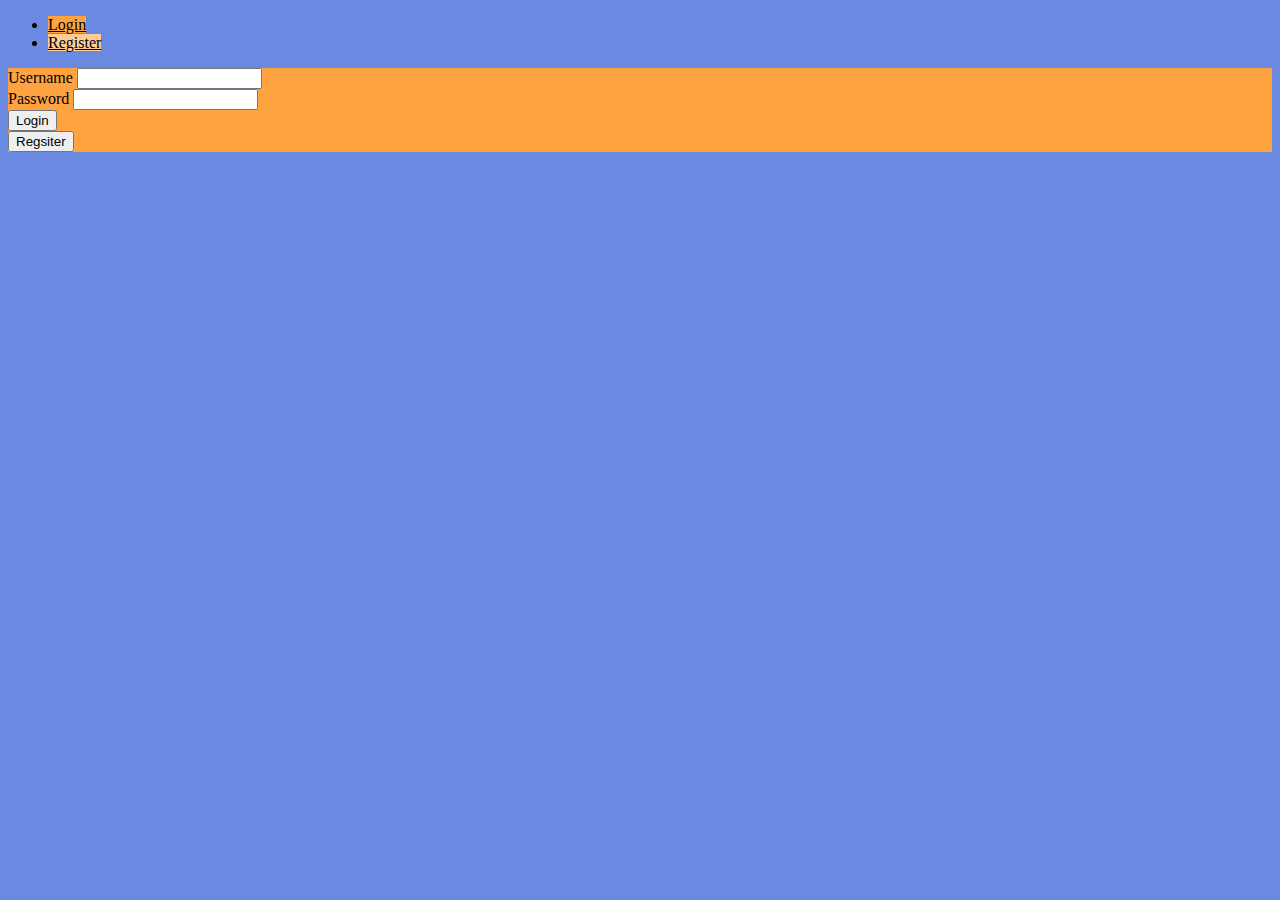
==== index.html @ d6a2662a "checkpoint2" ====
<!DOCTYPE html>
<html lang="en">
<head>
    <meta charset="UTF-8">
    <meta http-equiv="X-UA-Compatible" content="IE=edge">
    <meta name="viewport" content="width=device-width, initial-scale=1.0">

    <!-- Bootstrap -->
    <link href="https://cdn.jsdelivr.net/npm/bootstrap@5.3.0/dist/css/bootstrap.min.css" rel="stylesheet"
        integrity="sha384-9ndCyUaIbzAi2FUVXJi0CjmCapSmO7SnpJef0486qhLnuZ2cdeRhO02iuK6FUUVM" crossorigin="anonymous">
    <script src="https://cdn.jsdelivr.net/npm/bootstrap@5.3.0/dist/js/bootstrap.bundle.min.js"
        integrity="sha384-geWF76RCwLtnZ8qwWowPQNguL3RmwHVBC9FhGdlKrxdiJJigb/j/68SIy3Te4Bkz"
        crossorigin="anonymous"></script>

    <!-- Global CSS (CSS rules you want applied to all pages) -->
    <link rel="stylesheet" href="./global.css">

    <!-- Page-specific CSS -->
    <link rel="stylesheet" href="./landing.css">

    <title>Login to the Microblog Network!</title>

    <!-- Run BEFORE page is finished loading (before window.onload - don't add the `defer` attribute): -->
    <script src="./auth.js"></script>
    <script>
        if (isLoggedIn() === true) window.location.replace("/posts");
    </script>
</head>
<body>

    <header class = "mt-2 stickyNavBar z-3">
        <div class ="navbarBackground">
        <ul class="nav nav-tabs mx-2 ">
            <li class="nav-item">
                <a class="nav-link active" aria-current="page" href="../">Login</a>
            </li>
            <li class="nav-item">
                <a class="nav-link " href="../registration/">Register</a>
            </li>
        </ul>
    </header>

    <main>

        <form id="login">
            <div>
                <label for="username">Username</label>
                <input type="text" id="username" minlength="3">
            </div>

            <div>
                <label for="password">Password</label>
                <input type="password" id="password" minlength="6">
            </div>

            <button id="loginButton" type="submit">Login</button>
            <br>

            <input id = "registrationButton" class = "mt-3" type = "button" value = "Regsiter"
            onclick="location.href = 'registration'">
        </form>

    </main>

    <footer></footer>

    <!-- Page-specific code -->
    <script src="./landing.js"></script>
</body>
</html>
---- global.css ----
/* Global CSS for all pages */

* {
    /* Sizing helper: See Workbook 1b, page 2-33. */
    box-sizing: border-box;

    /* 
       Vizualization helper: While styling or debugging your HTML & CSS, 
       uncomment the rule below to see all the boxes on your page more
       clearly! (Remove this outline before submitting: users won't 
       want to see it!)
    */
    /* outline: 1px dotted red; */
}

:root {
    font-size: 1rem;
}

body {
    /* background-color: #6A8AE1 ; */
    background-color: #6A8AE1;
}

main {
    background-color: #FFA341 !important;
}

nav {
    background-color: #486ED5;
}

/*Maybe change this*/
.myCardColor {
    background-color: #6A8AE1;
}

.stickyNavBar {
    position: -webkit-sticky;
    /* Safari */
    position: sticky;
    top: 0;

}

.orangeBackground{
    background-color: #FFA341 !important;
}

.blueBackground{
    background-color: #6A8AE1 !important;
}
.navbarBackground {
    background-color: #6A8AE1;
}

a.nav-link {
    background-color: #FFCC96 !important;
    color: black !important;
}

a.nav-link.active {
    background-color: #FFA341 !important;
    border-color: transparent !important;
}

a.nav-link.active:hover {
    background-color: #FFA341 !important;
}

a.nav-link:hover {

    background-color: #FFA341 !important;
}

.postsContainer {
    background-color: #6A8AE1 !important;
}

.lightOrangeFontColor{
    color: #FFB568 !important; 
}

.orangeFontColor{
    color: #FC8100 !important; 
}

.blueFontColor{
    color: #0F38A9 !important;
}

.lightBlueFontColor{
    color: #6A8AE1 !important;
}

.whitesmokeText{
    color:rgb(214, 214, 214);
}
---- landing.css ----
/* Landing Page CSS */
.fontAwesomeColor{
    color: #FFA341 !important; 
}


.fontAwesomeBackgroundColor{
    background-color: #FFA341 !important;
}
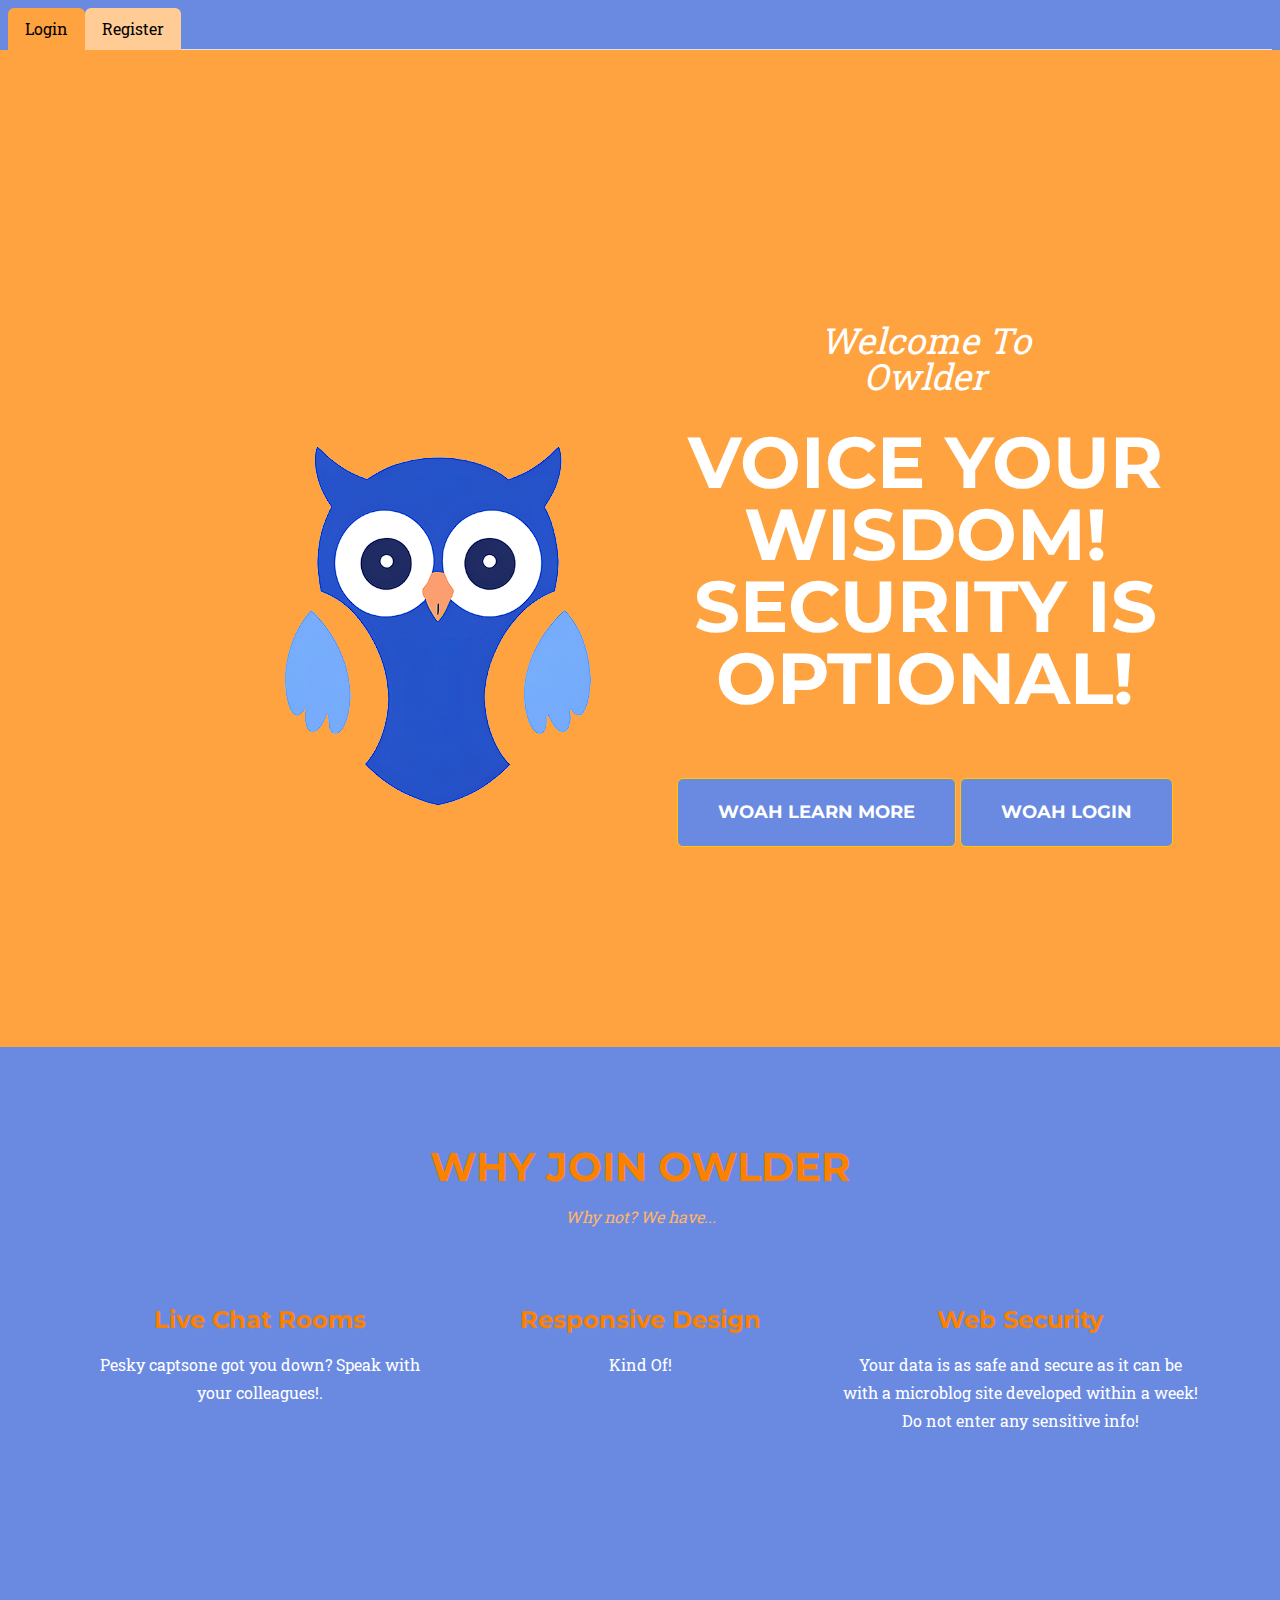
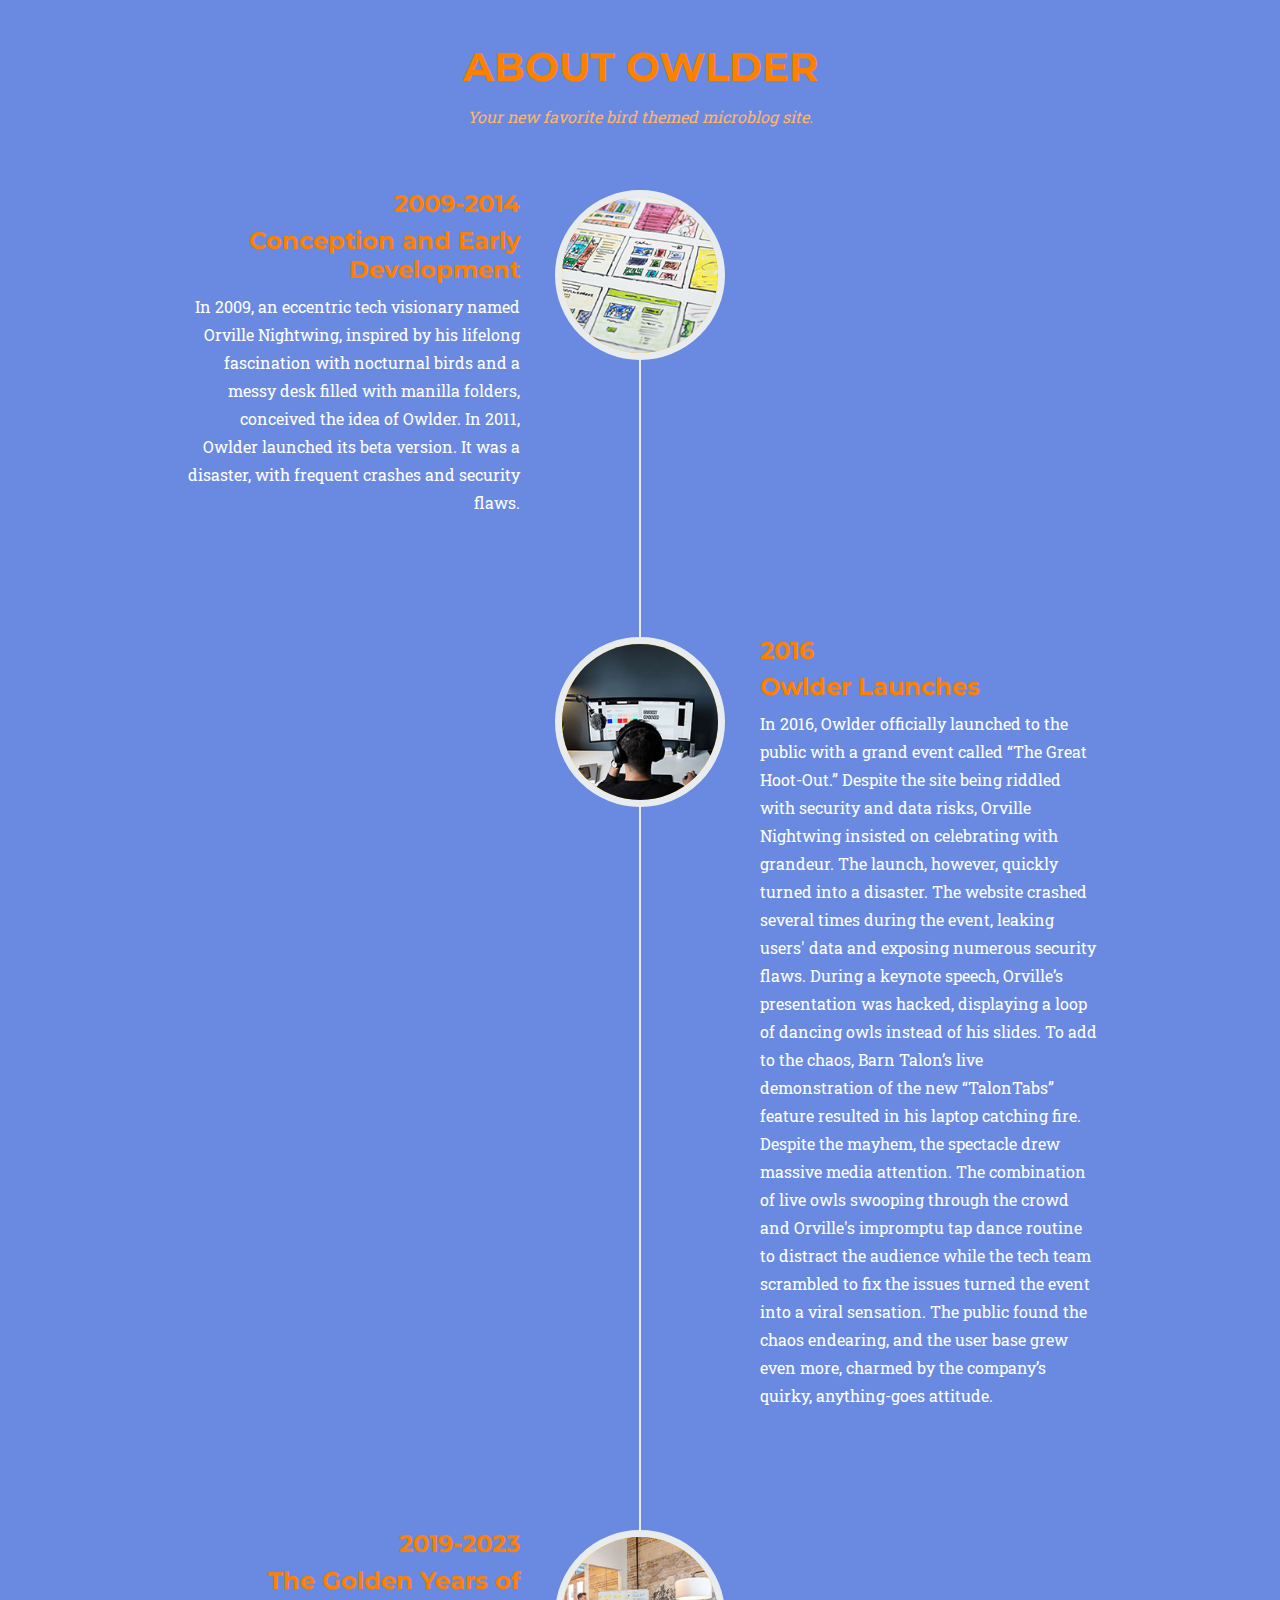
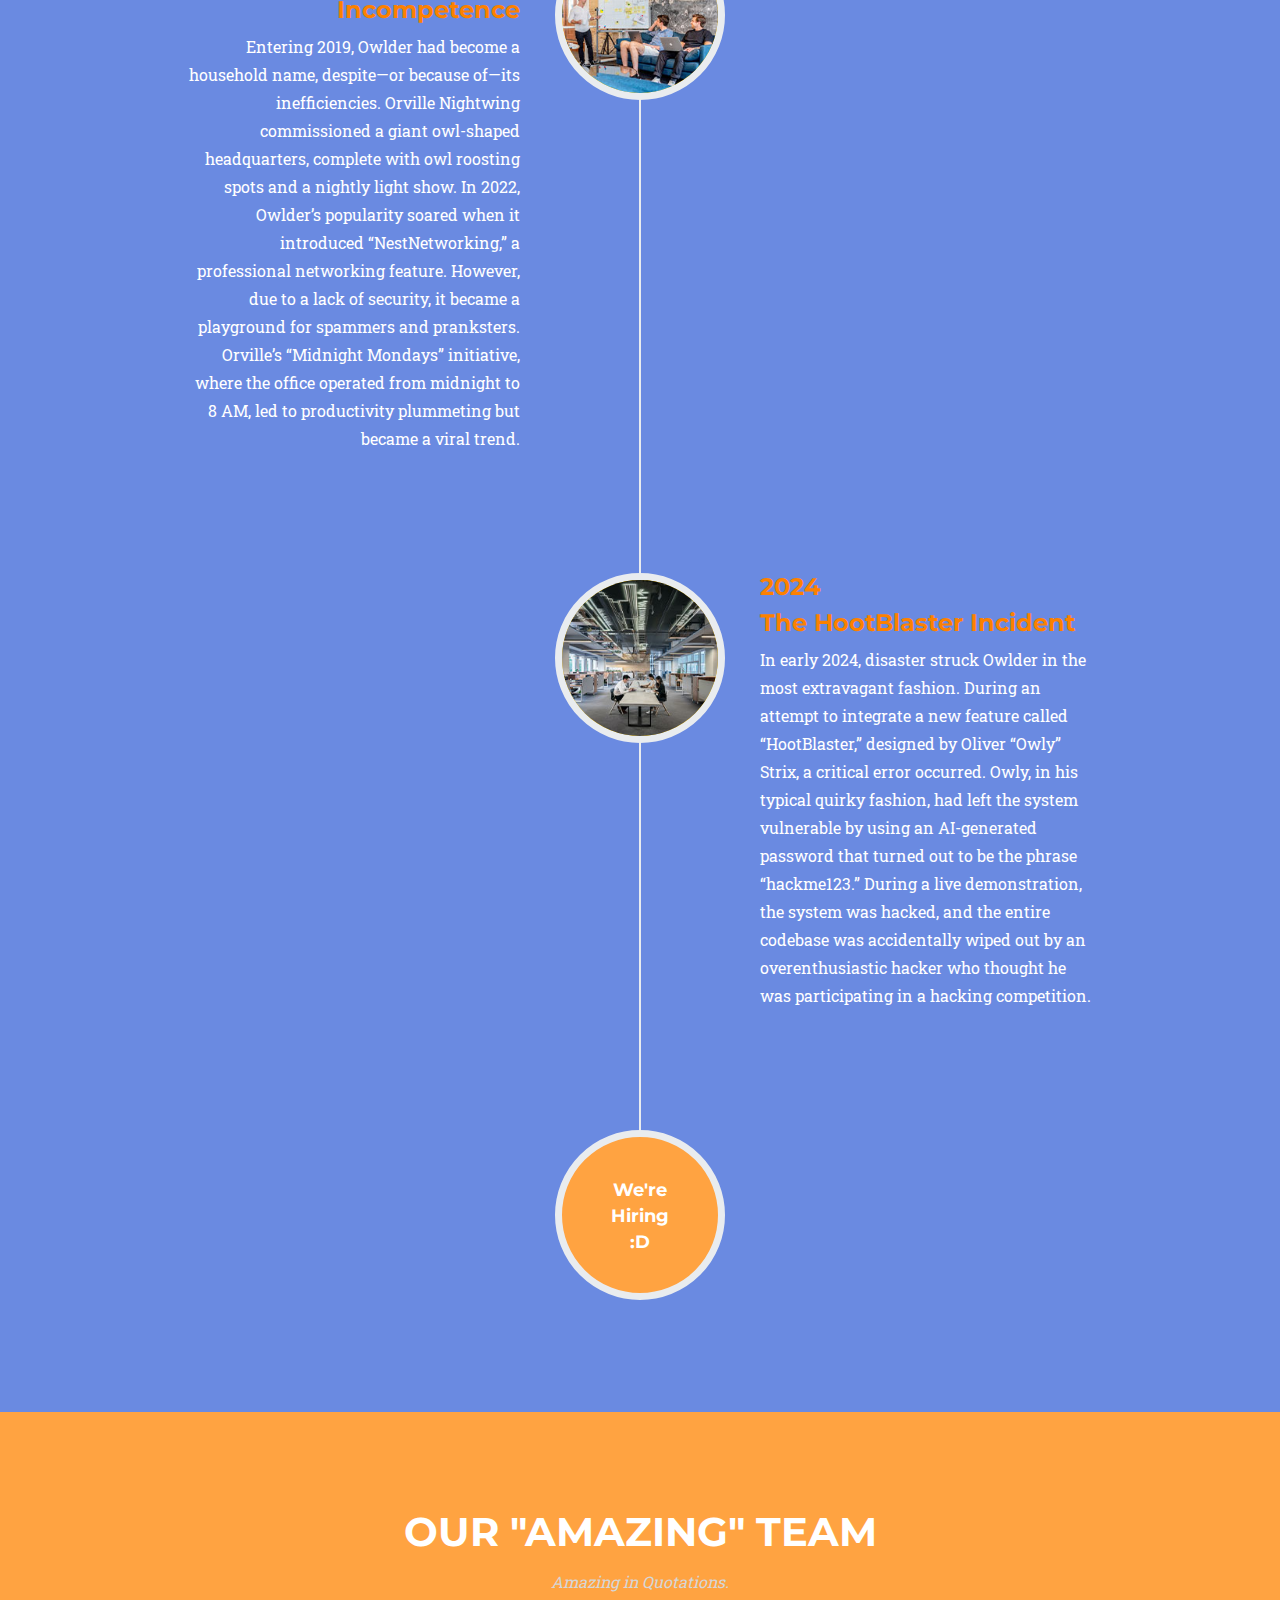
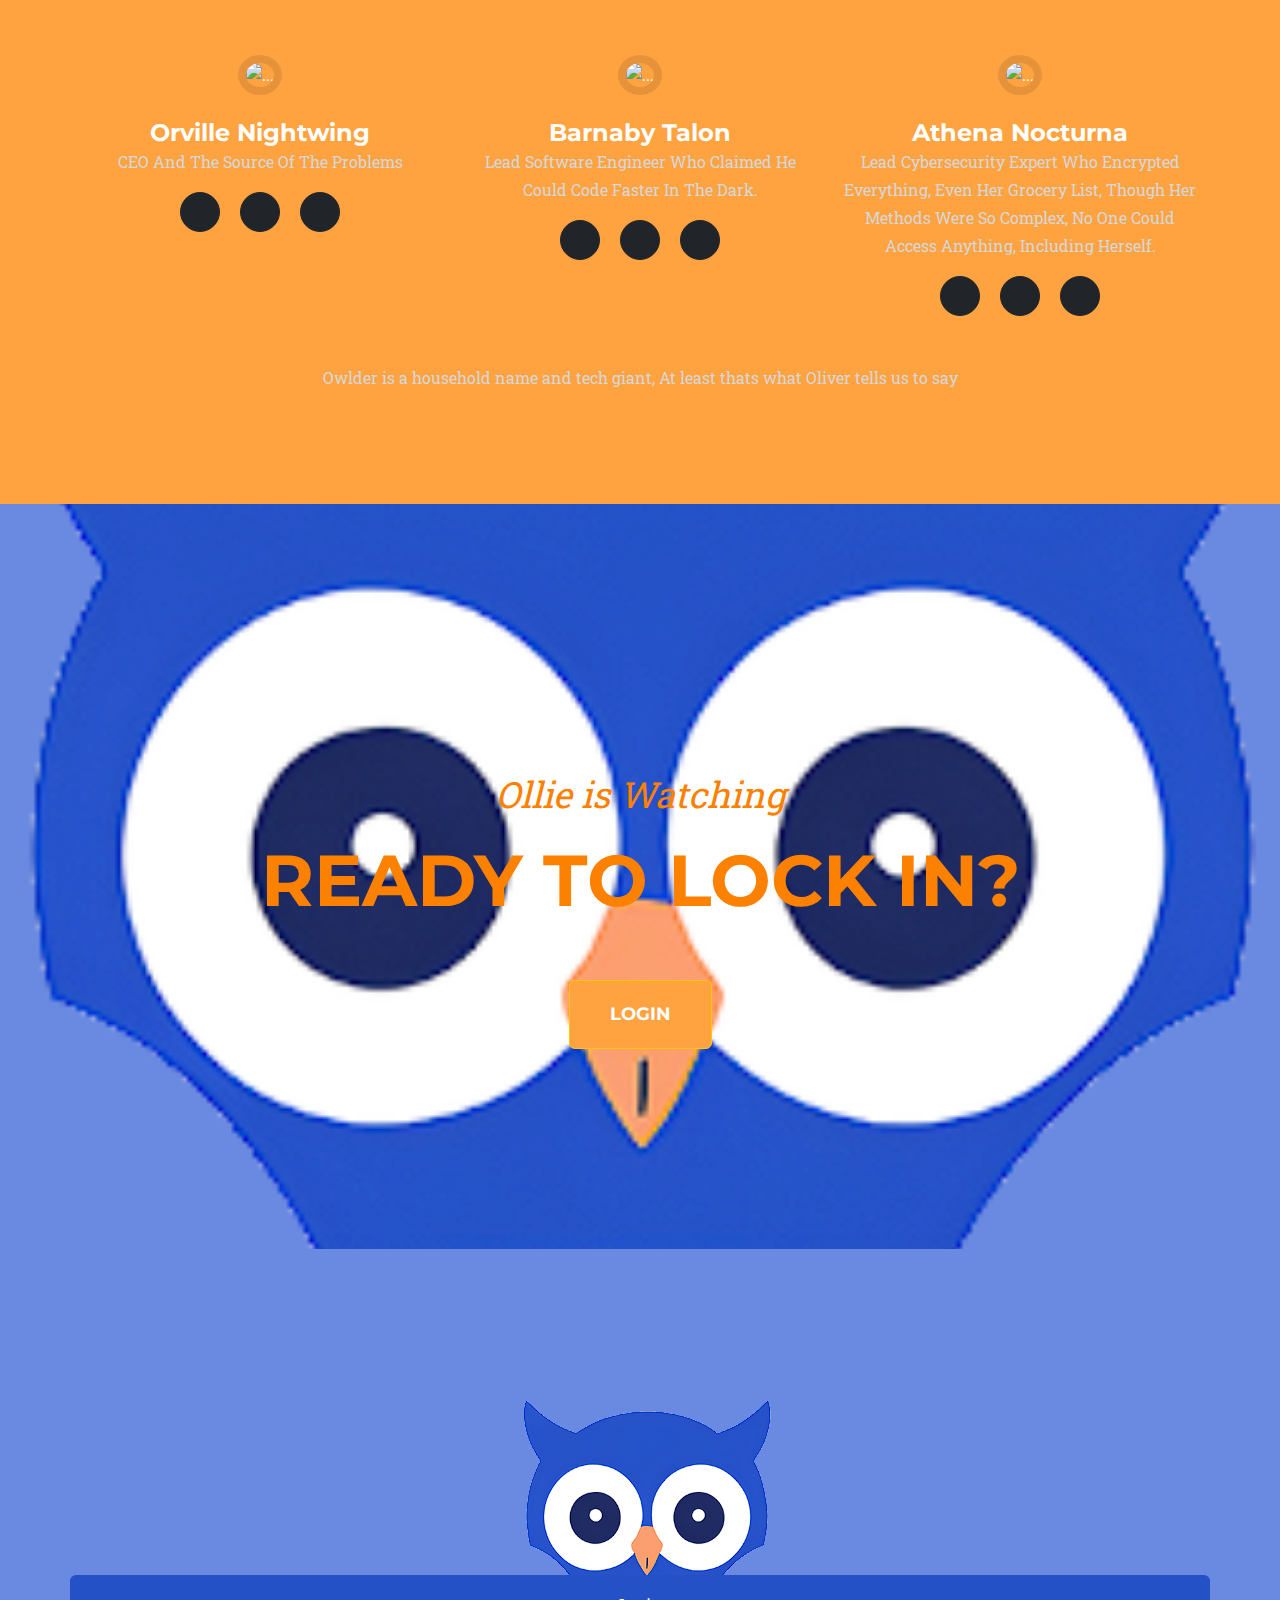
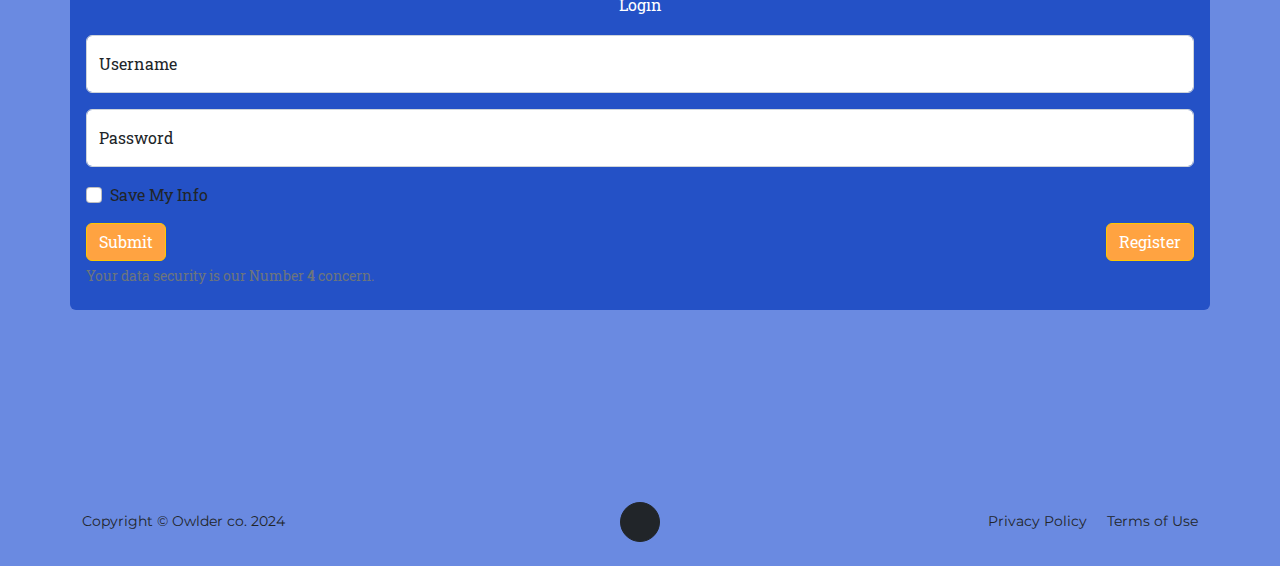
==== commit 79c7edf2: "AAAAAAAAAAA" ====
--- a/index.html
+++ b/index.html
@@ -1,70 +1,356 @@
 <!DOCTYPE html>
 <html lang="en">
+
 <head>
-    <meta charset="UTF-8">
-    <meta http-equiv="X-UA-Compatible" content="IE=edge">
-    <meta name="viewport" content="width=device-width, initial-scale=1.0">
-
-    <!-- Bootstrap -->
-    <link href="https://cdn.jsdelivr.net/npm/bootstrap@5.3.0/dist/css/bootstrap.min.css" rel="stylesheet"
-        integrity="sha384-9ndCyUaIbzAi2FUVXJi0CjmCapSmO7SnpJef0486qhLnuZ2cdeRhO02iuK6FUUVM" crossorigin="anonymous">
-    <script src="https://cdn.jsdelivr.net/npm/bootstrap@5.3.0/dist/js/bootstrap.bundle.min.js"
-        integrity="sha384-geWF76RCwLtnZ8qwWowPQNguL3RmwHVBC9FhGdlKrxdiJJigb/j/68SIy3Te4Bkz"
-        crossorigin="anonymous"></script>
-
-    <!-- Global CSS (CSS rules you want applied to all pages) -->
-    <link rel="stylesheet" href="./global.css">
-
-    <!-- Page-specific CSS -->
-    <link rel="stylesheet" href="./landing.css">
-
-    <title>Login to the Microblog Network!</title>
-
-    <!-- Run BEFORE page is finished loading (before window.onload - don't add the `defer` attribute): -->
+    <meta charset="utf-8" />
+    <meta name="viewport" content="width=device-width, initial-scale=1, shrink-to-fit=no" />
+    <meta name="description" content="" />
+    <meta name="author" content="" />
+    <title>Agency - Start Bootstrap Theme</title>
+    <!-- Favicon-->
+    <link rel="icon" type="image/x-icon" href="assets/favicon.ico" />
+    <!-- Font Awesome icons (free version)-->
+    <script src="https://use.fontawesome.com/releases/v6.3.0/js/all.js" crossorigin="anonymous"></script>
+    <!-- Google fonts-->
+    <link href="https://fonts.googleapis.com/css?family=Montserrat:400,700" rel="stylesheet" type="text/css" />
+    <link href="https://fonts.googleapis.com/css?family=Roboto+Slab:400,100,300,700" rel="stylesheet" type="text/css" />
+    <!-- Core theme CSS (includes Bootstrap)-->
+    <link href="homepage.css" rel="stylesheet" />
+    <link href="global.css" rel="stylesheet" />
+    <link href="landing.css" rel="stylesheet" />
     <script src="./auth.js"></script>
     <script>
         if (isLoggedIn() === true) window.location.replace("/posts");
+       
     </script>
 </head>
-<body>
-
-    <header class = "mt-2 stickyNavBar z-3">
-        <div class ="navbarBackground">
-        <ul class="nav nav-tabs mx-2 ">
-            <li class="nav-item">
-                <a class="nav-link active" aria-current="page" href="../">Login</a>
-            </li>
-            <li class="nav-item">
-                <a class="nav-link " href="../registration/">Register</a>
-            </li>
-        </ul>
+
+<body id="page-top">
+    <!-- Navigation-->
+    <header class="mt-2 z-3">
+        <div class="navbarBackground ">
+            <ul class="nav nav-tabs mx-2 ">
+                <li class="nav-item">
+                    <a class="nav-link active " aria-current="page" href="#loginSection">Login</a>
+                </li>
+                <li class="nav-item">
+                    <a class="nav-link" href="../registration/">Register</a>
+                </li>
+            </ul>
+
+        </div>
     </header>
 
-    <main>
-
-        <form id="login">
-            <div>
-                <label for="username">Username</label>
-                <input type="text" id="username" minlength="3">
-            </div>
-
-            <div>
-                <label for="password">Password</label>
-                <input type="password" id="password" minlength="6">
-            </div>
-
-            <button id="loginButton" type="submit">Login</button>
-            <br>
-
-            <input id = "registrationButton" class = "mt-3" type = "button" value = "Regsiter"
-            onclick="location.href = 'registration'">
-        </form>
-
-    </main>
-
-    <footer></footer>
-
-    <!-- Page-specific code -->
-    <script src="./landing.js"></script>
+    <!-- Masthead-->
+    <header class="masthead">
+        <div class="container">
+            <div class="row">
+                <div class="col" style="background-image: url('images/owl_logo.png');">
+
+                </div>
+                <div class="col">
+                    <div class="masthead-subheading">Welcome To <br> Owlder</div>
+                    <div class="masthead-heading text-uppercase">Voice Your Wisdom!<br>Security is Optional!</div>
+                    <!--Change this color-->
+                    <a class="btn btn-primary btn-xl text-uppercase blueBackground" href="#services">Woah Learn More</a>
+                    <a class="btn btn-primary btn-xl text-uppercase blueBackground" href="#loginSection">Woah Login</a>
+
+                </div>
+
+            </div>
+
+        </div>
+
+    </header>
+
+    <!-- Services-->
+    <section class="page-section" id="services">
+        <div class="container">
+            <div class="text-center">
+                <h2 class="section-heading text-uppercase orangeFontColor">Why Join Owlder</h2>
+                <h3 class="section-subheading lightOrangeFontColor">Why not? We have...</h3>
+            </div>
+            <div class="row text-center">
+                <div class="col-md-4">
+                    <span class="fa-stack fa-4x">
+                        <i class="fas fa-circle fa-stack-2x fontAwesomeColor"></i>
+                        <i class="fas fa-comment fa-stack-1x fa-inverse"></i>
+                    </span>
+                    <h4 class="my-3 orangeFontColor">Live Chat Rooms</h4>
+                    <p class="text-white">Pesky captsone got you down? Speak with your colleagues!.</p>
+                </div>
+                <div class="col-md-4">
+                    <span class="fa-stack fa-4x">
+                        <i class="fas fa-circle fa-stack-2x  fontAwesomeColor"></i>
+                        <i class="fas fa-laptop fa-stack-1x fa-inverse"></i>
+                    </span>
+                    <h4 class="my-3 orangeFontColor">Responsive Design</h4>
+                    <p class="text-white">Kind Of!</p>
+                </div>
+                <div class="col-md-4">
+                    <span class="fa-stack fa-4x">
+                        <i class="fas fa-circle fa-stack-2x fontAwesomeColor"></i>
+                        <i class="fas fa-lock fa-stack-1x fa-inverse"></i>
+                    </span>
+                    <h4 class="my-3 orangeFontColor">Web Security</h4>
+                    <p class="text-white">Your data is as safe and secure as it can be with a microblog site developed
+                        within a week! <br>Do not enter any sensitive info!
+                    </p>
+                </div>
+            </div>
+        </div>
+    </section>
+
+
+    <!-- About-->
+    <section class="page-section" id="about">
+        <div class="container orangeFontColor">
+            <div class="text-center">
+                <h2 class="section-heading text-uppercase">About Owlder</h2>
+                <h3 class="section-subheading text-muted lightOrangeFontColor">Your new favorite bird themed microblog
+                    site.</h3>
+            </div>
+            <ul class="timeline">
+                <li>
+                    <div class="timeline-image"><img class="rounded-circle img-fluid" src="/img/about/1.jpg"
+                            alt="..." /></div>
+                    <div class="timeline-panel">
+                        <div class="timeline-heading">
+                            <h4>2009-2014</h4>
+                            <h4 class="subheading">Conception and Early Development</h4>
+                        </div>
+                        <div class="timeline-body">
+                            <p class=" text-white">In 2009, an eccentric tech visionary named Orville Nightwing,
+                                inspired
+                                by his lifelong fascination with nocturnal birds and a messy desk filled with manilla
+                                folders,
+                                conceived the idea of Owlder. In 2011, Owlder launched its beta version. It was a
+                                disaster, with frequent crashes and security flaws.</p>
+                        </div>
+                    </div>
+                </li>
+                <li class="timeline-inverted">
+                    <div class="timeline-image"><img class="rounded-circle img-fluid" src="/img/about/2.jpg"
+                            alt="..." /></div>
+                    <div class="timeline-panel">
+                        <div class="timeline-heading">
+                            <h4>2016</h4>
+                            <h4 class="subheading">Owlder Launches</h4>
+                        </div>
+                        <div class="timeline-body">
+                            <p class=" text-white">In 2016, Owlder officially launched to the public with a grand event
+                                called “The Great Hoot-Out.” Despite the site being riddled with security and data
+                                risks,
+                                Orville Nightwing insisted on celebrating with grandeur. The launch, however, quickly
+                                turned into a disaster. The website crashed several times during the event, leaking
+                                users' data and exposing numerous security flaws. During a keynote speech, Orville’s
+                                presentation was hacked, displaying a loop of dancing owls instead of his slides. To add
+                                to the chaos, Barn Talon’s live demonstration of the new “TalonTabs” feature resulted in
+                                his laptop catching fire.
+                                Despite the mayhem, the spectacle drew massive media attention. The combination of live
+                                owls swooping through the crowd and Orville's impromptu tap dance routine to distract
+                                the audience while the tech team scrambled to fix the issues turned the event into a
+                                viral sensation. The public found the chaos endearing, and the user base grew even more,
+                                charmed by the company’s quirky, anything-goes attitude.</p>
+                        </div>
+                    </div>
+                </li>
+                <li>
+                    <div class="timeline-image"><img class="rounded-circle img-fluid" src="/img/about/3.jpg"
+                            alt="..." /></div>
+                    <div class="timeline-panel">
+                        <div class="timeline-heading">
+                            <h4>2019-2023</h4>
+                            <h4 class="subheading">The Golden Years of Incompetence</h4>
+                        </div>
+                        <div class="timeline-body">
+                            <p class=" text-white">Entering 2019, Owlder had become a household name, despite—or because
+                                of—its inefficiencies.
+                                Orville Nightwing commissioned a giant owl-shaped headquarters, complete with owl
+                                roosting spots and a nightly light show. In 2022, Owlder’s popularity soared when it
+                                introduced “NestNetworking,” a professional networking feature. However, due to a lack
+                                of security, it became a playground for spammers and pranksters. Orville’s “Midnight
+                                Mondays” initiative,
+                                where the office operated from midnight to 8 AM, led to productivity plummeting but
+                                became a viral trend.</p>
+                        </div>
+                    </div>
+                </li>
+                <li class="timeline-inverted">
+                    <div class="timeline-image"><img class="rounded-circle img-fluid" src="/img/about/4.jpg"
+                            alt="..." /></div>
+                    <div class="timeline-panel">
+                        <div class="timeline-heading">
+                            <h4>2024</h4>
+                            <h4 class="subheading">The HootBlaster Incident</h4>
+                        </div>
+                        <div class="timeline-body">
+                            <p class=" text-white">In early 2024, disaster struck Owlder in the most extravagant
+                                fashion.
+                                During an attempt to integrate a new feature called “HootBlaster,” designed by Oliver
+                                “Owly” Strix, a critical error occurred. Owly, in his typical quirky fashion, had left
+                                the system vulnerable by using an AI-generated password that turned out to be the phrase
+                                “hackme123.” During a live demonstration,
+                                the system was hacked, and the entire codebase was accidentally wiped out by an
+                                overenthusiastic hacker who thought he was participating in a hacking competition.</p>
+                        </div>
+                    </div>
+                </li>
+                <li class="timeline-inverted">
+                    <div class="timeline-image fontAwesomeBackgroundColor">
+                        <h4>
+                            We're
+                            <br />
+                            Hiring
+                            <br>
+                            :D
+                        </h4>
+                    </div>
+                </li>
+            </ul>
+        </div>
+    </section>
+    <!-- Team-->
+    <section class="page-section orangeBackground" id="team">
+        <div class="container text-white">
+            <div class="text-center">
+                <h2 class="section-heading text-uppercase">Our "Amazing" Team</h2>
+                <h3 class="section-subheading whitesmokeText">Amazing in Quotations.</h3>
+            </div>
+            <div class="row">
+                <div class="col-lg-4">
+                    <div class="team-member">
+                        <img class="mx-auto rounded-circle" src="assets/img/team/1.jpg" alt="..." />
+                        <h4>Orville Nightwing</h4>
+                        <p class="whitesmokeText">CEO And The Source Of The Problems</p>
+                        <a class="btn btn-dark btn-social mx-2" href="#!" aria-label="Parveen Anand Twitter Profile"><i
+                                class="fab fa-twitter"></i></a>
+                        <a class="btn btn-dark btn-social mx-2" href="#!" aria-label="Parveen Anand Facebook Profile"><i
+                                class="fab fa-facebook-f"></i></a>
+                        <a class="btn btn-dark btn-social mx-2" href="#!" aria-label="Parveen Anand LinkedIn Profile"><i
+                                class="fab fa-linkedin-in"></i></a>
+                    </div>
+                </div>
+                <div class="col-lg-4">
+                    <div class="team-member">
+                        <img class="mx-auto rounded-circle" src="assets/img/team/2.jpg" alt="..." />
+                        <h4>Barnaby Talon</h4>
+                        <p class="whitesmokeText">Lead Software Engineer Who Claimed He Could Code Faster In The Dark.
+                        </p>
+                        <a class="btn btn-dark btn-social mx-2" href="#!" aria-label="Diana Petersen Twitter Profile"><i
+                                class="fab fa-twitter"></i></a>
+                        <a class="btn btn-dark btn-social mx-2" href="#!"
+                            aria-label="Diana Petersen Facebook Profile"><i class="fab fa-facebook-f"></i></a>
+                        <a class="btn btn-dark btn-social mx-2" href="#!"
+                            aria-label="Diana Petersen LinkedIn Profile"><i class="fab fa-linkedin-in"></i></a>
+                    </div>
+                </div>
+                <div class="col-lg-4">
+                    <div class="team-member">
+                        <img class="mx-auto rounded-circle" src="assets/img/team/3.jpg" alt="..." />
+                        <h4>Athena Nocturna</h4>
+                        <p class="whitesmokeText">Lead Cybersecurity Expert Who Encrypted Everything, Even Her Grocery
+                            List,
+                            Though Her Methods Were So Complex, No One Could Access Anything, Including Herself.</p>
+                        <a class="btn btn-dark btn-social mx-2" href="#!" aria-label="Larry Parker Twitter Profile"><i
+                                class="fab fa-twitter"></i></a>
+                        <a class="btn btn-dark btn-social mx-2" href="#!" aria-label="Larry Parker Facebook Profile"><i
+                                class="fab fa-facebook-f"></i></a>
+                        <a class="btn btn-dark btn-social mx-2" href="#!" aria-label="Larry Parker LinkedIn Profile"><i
+                                class="fab fa-linkedin-in"></i></a>
+                    </div>
+                </div>
+            </div>
+            <div class="row">
+                <div class="col-lg-8 mx-auto text-center">
+                    <p class="large whitesmokeText">Owlder is a household name and tech giant,
+                        At least thats what Oliver tells us to say </p>
+                </div>
+            </div>
+        </div>
+    </section>
+
+    <header class="masthead blueBackground" style="background-image: url('images/logo_small_square.png');">
+        <div class="container">
+            <div class="masthead-subheading orangeFontColor">Ollie is Watching</div>
+            <div class="masthead-heading text-uppercase orangeFontColor">Ready to lock in?</div>
+            <!--Change highlight color-->
+            <a class="btn btn-primary btn-xl text-uppercase fontAwesomeBackgroundColor" href="#login">Login</a>
+        </div>
+    </header>
+
+    <!-- Login Form-->
+    <!--Add a background-->
+    <section id="loginSection">
+        <div class="col d-flex justify-content-center mt-2">
+            <img src="../images/logo_registration_header.png">
+        </div>
+        <div class="container ">
+            <div class="row">
+                <div class="col justify-content-center rounded mb-4 p-3 pb-4" style="background-color: #2451C6;">
+                    <p class="text-center text-white">Login</p>
+                    <form id="loginForm">
+
+                        <div class="mb-3 form-floating">
+                            <input type="text" class="form-control" id="username" placeholder = "username">
+                            <label for="username" class="form-label">Username</label>
+                        </div>
+
+                        <div class="mb-3 form-floating">
+                            <input type="password" class="form-control" id="password" placeholder = "password">
+                            <label for="password" class="form-label">Password</label>
+
+                        </div>
+                        <div class="mb-3 form-check">
+                            <input type="checkbox" class="form-check-input" id="exampleCheck1">
+                            <label class="form-check-label" for="exampleCheck1">Save My Info</label>
+                        </div>
+
+                        <div class="d-flex justify-content-between ">
+                            <button id="loginButton" type="submit"
+                                class="btn btn-primary orangeBackground">Submit</button>
+                            <button id="registerButton" class="btn btn-primary orangeBackground"
+                                onclick="location.href = 'registration'">Register</button>
+                        </div>
+
+
+
+                        <div id="messageOutput" class="form-text">Your data security is our Number <strong>4</strong>
+                            concern.</div>
+                    </form>
+                </div>
+
+            </div>
+
+
+
+        </div>
+
+    </section>
+
+
+    <!-- Footer-->
+    <footer class="footer py-4">
+        <div class="container">
+            <div class="row align-items-center">
+                <div class="col-lg-4 text-lg-start">Copyright &copy; Owlder co. 2024</div>
+                <div class="col-lg-4 my-3 my-lg-0">
+                    <a class="btn btn-dark btn-social mx-2" href="https://www.linkedin.com/in/julian-pompey/"
+                        aria-label="LinkedIn"><i class="fab fa-linkedin-in"></i></a>
+                </div>
+                <div class="col-lg-4 text-lg-end">
+                    <a class="link-dark text-decoration-none me-3" href="#!">Privacy Policy</a>
+                    <a class="link-dark text-decoration-none" href="#!">Terms of Use</a>
+                </div>
+            </div>
+        </div>
+    </footer>
+
+    <!-- Bootstrap core JS-->
+    <script src="https://cdn.jsdelivr.net/npm/bootstrap@5.2.3/dist/js/bootstrap.bundle.min.js"></script>
+    <!-- Core theme JS-->
+    <script src="/landing.js"></script>
+
 </body>
+
 </html>--- a/global.css
+++ b/global.css
@@ -14,8 +14,19 @@
 }
 
 :root {
+    --bs-body-font-family: Roboto Slab, -apple-system, BlinkMacSystemFont, Segoe UI, Roboto, Helvetica Neue, Arial, sans-serif, Apple Color Emoji, Segoe UI Emoji, Segoe UI Symbol, Noto Color Emoji;
     font-size: 1rem;
 }
+
+h6, .h6, h5, .h5, h4, .h4, h3, .h3, h2, .h2, h1, .h1 {
+    margin-top: 0;
+    margin-bottom: 0.5rem;
+    font-family: "Montserrat", -apple-system, BlinkMacSystemFont, "Segoe UI", Roboto, "Helvetica Neue", Arial, sans-serif, "Apple Color Emoji", "Segoe UI Emoji", "Segoe UI Symbol", "Noto Color Emoji";
+    font-weight: 700;
+    line-height: 1.2;
+  }
+
+
 
 body {
     /* background-color: #6A8AE1 ; */
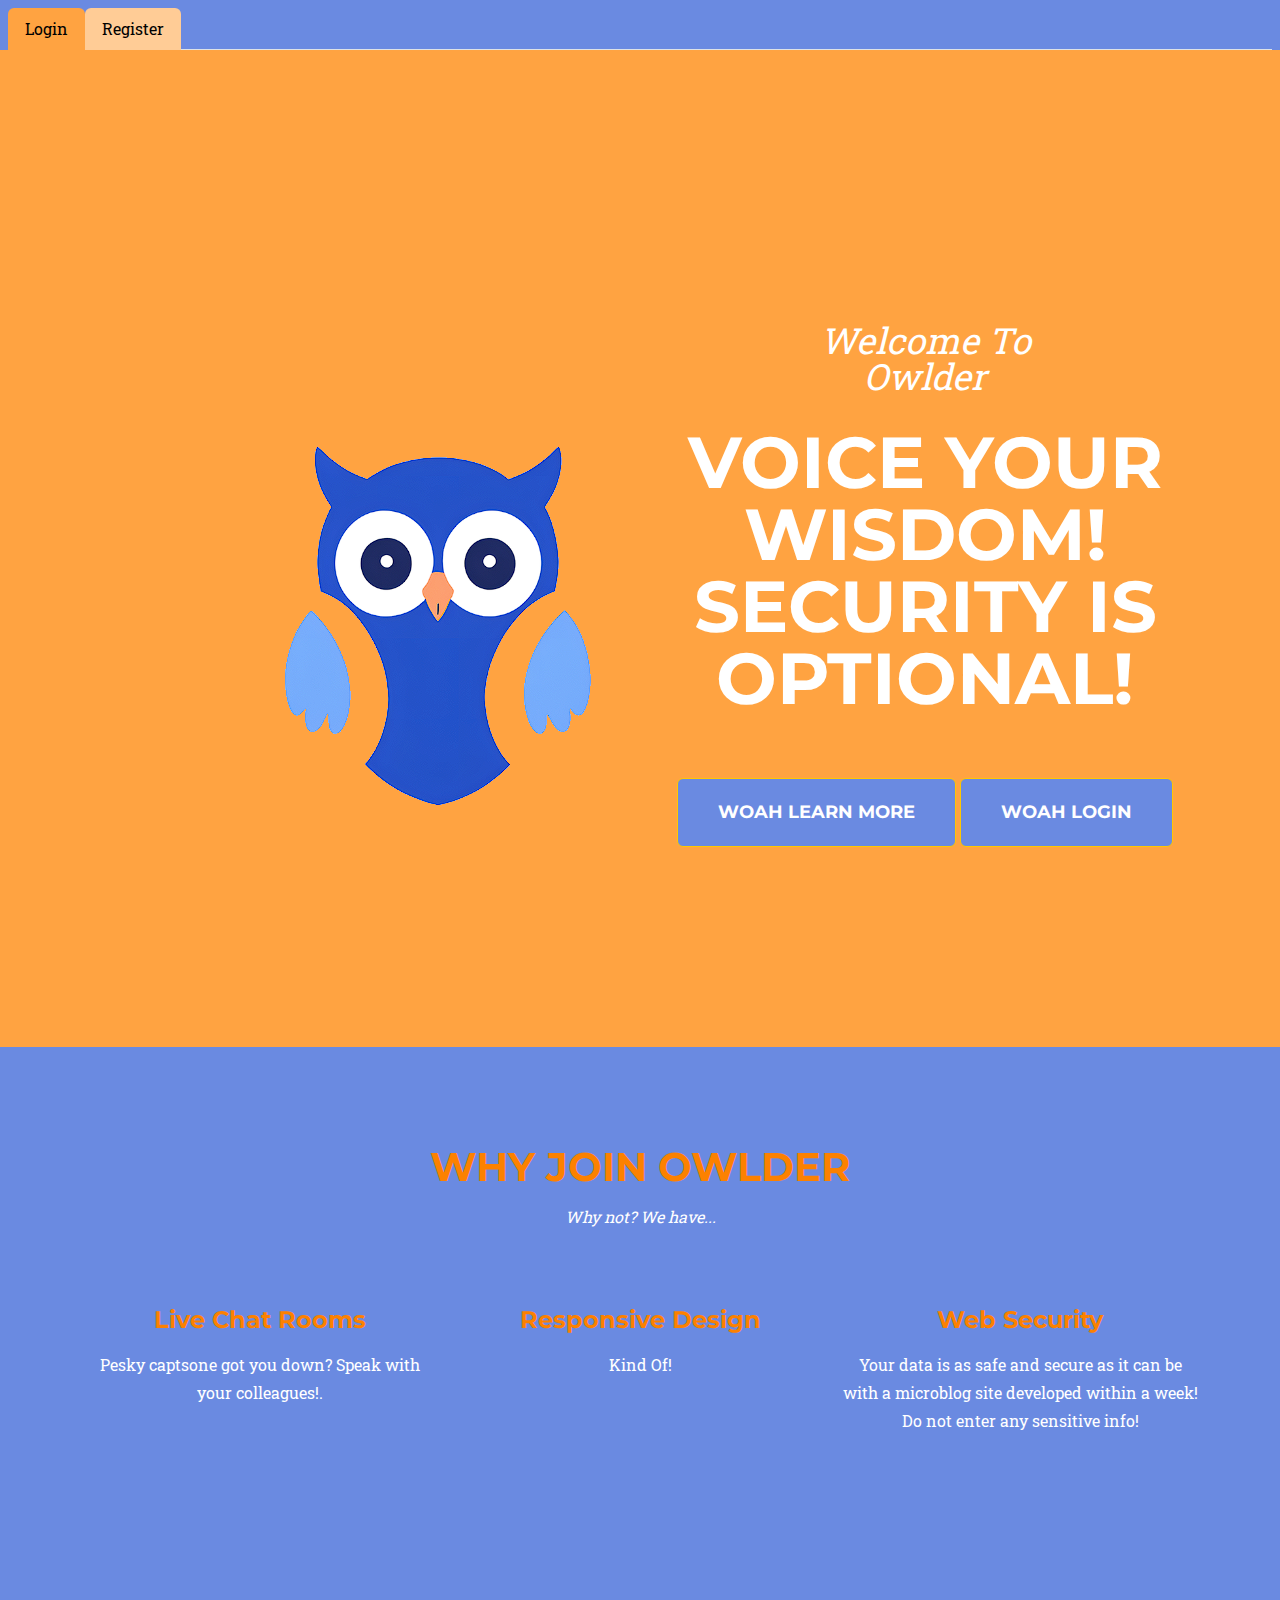
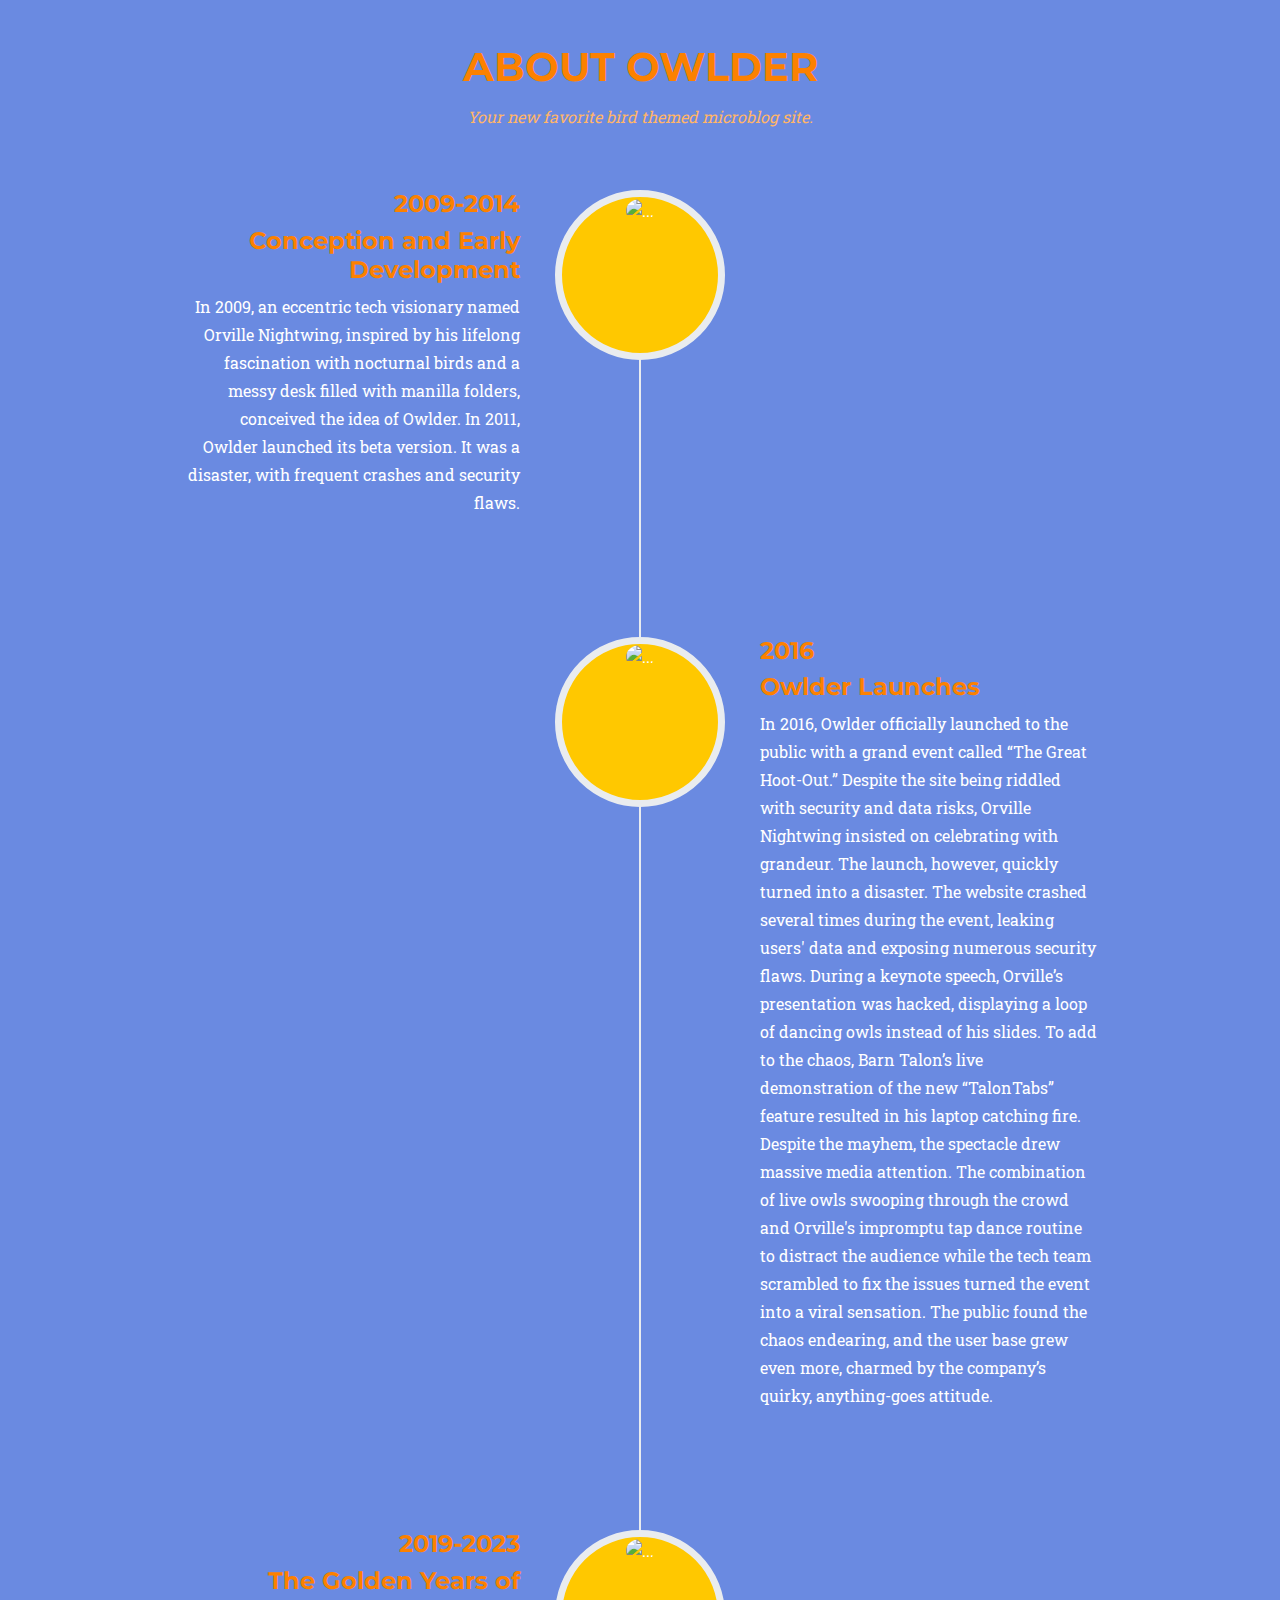
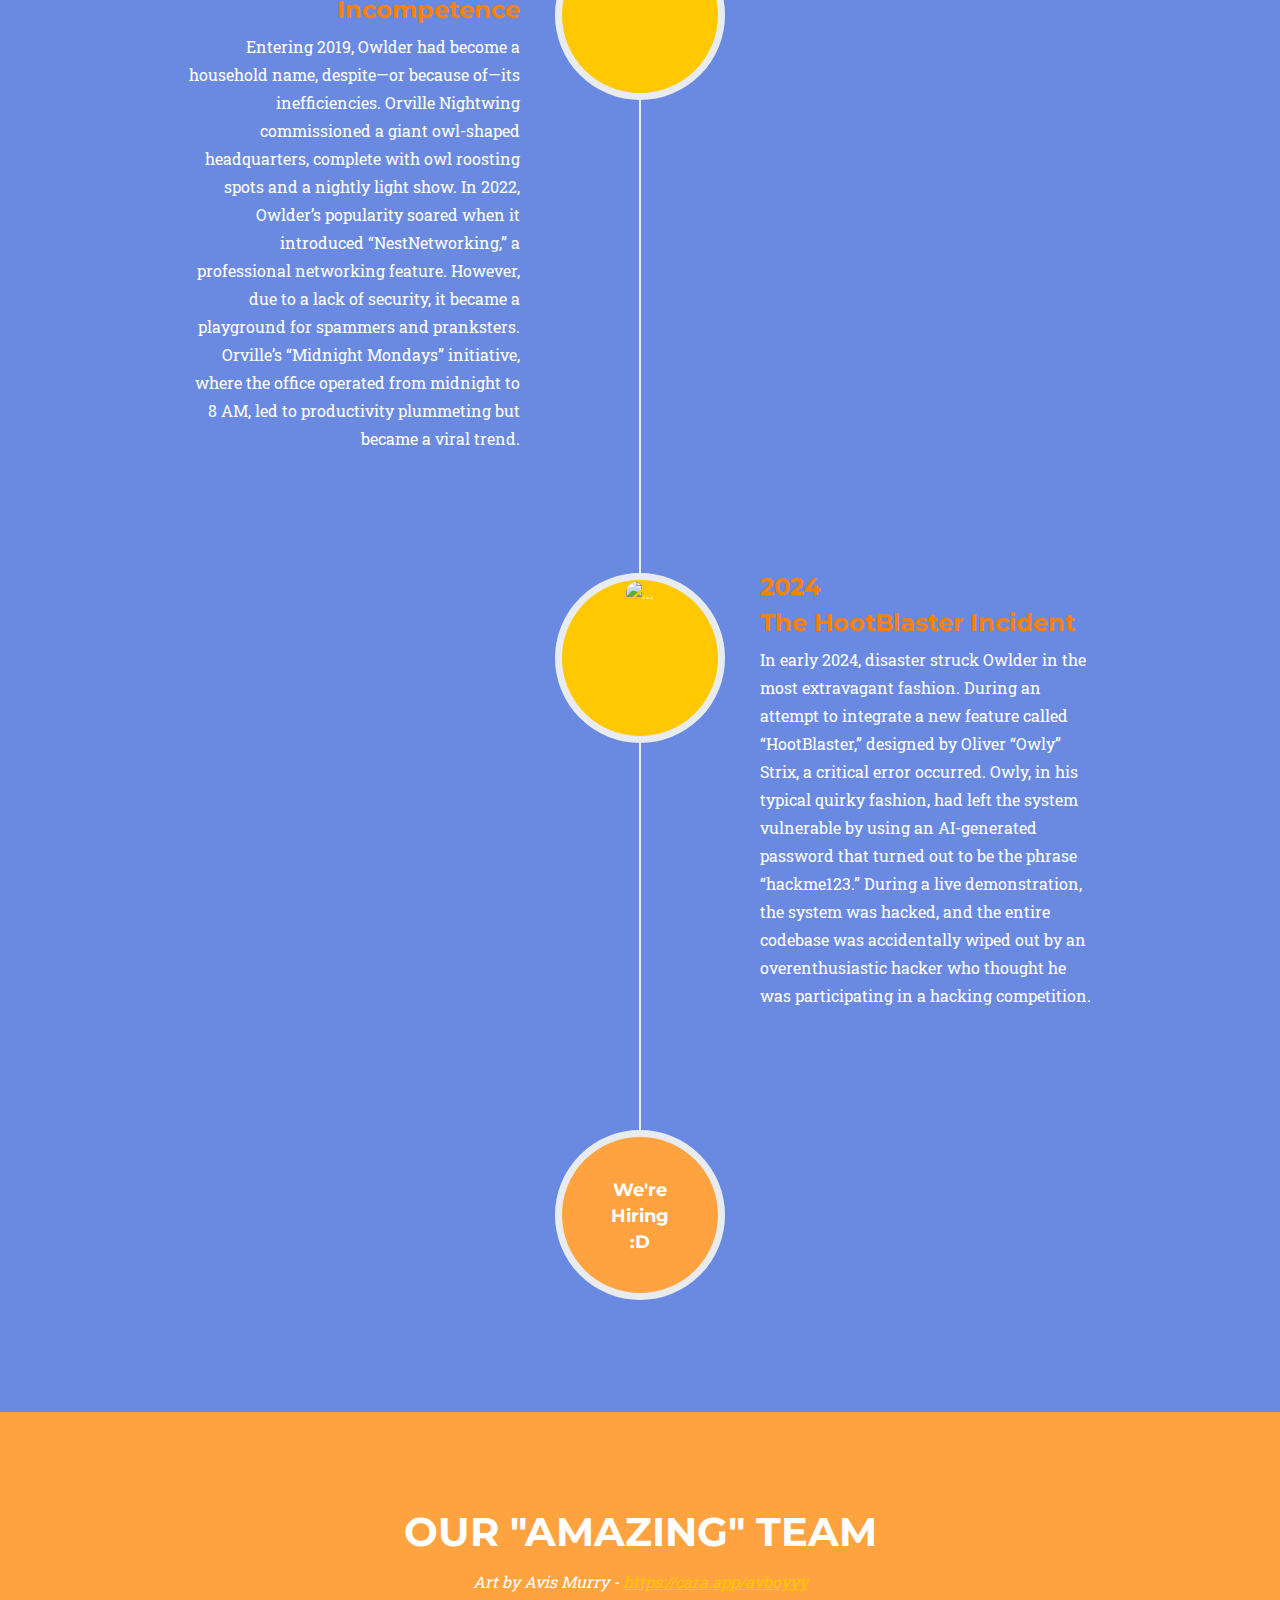
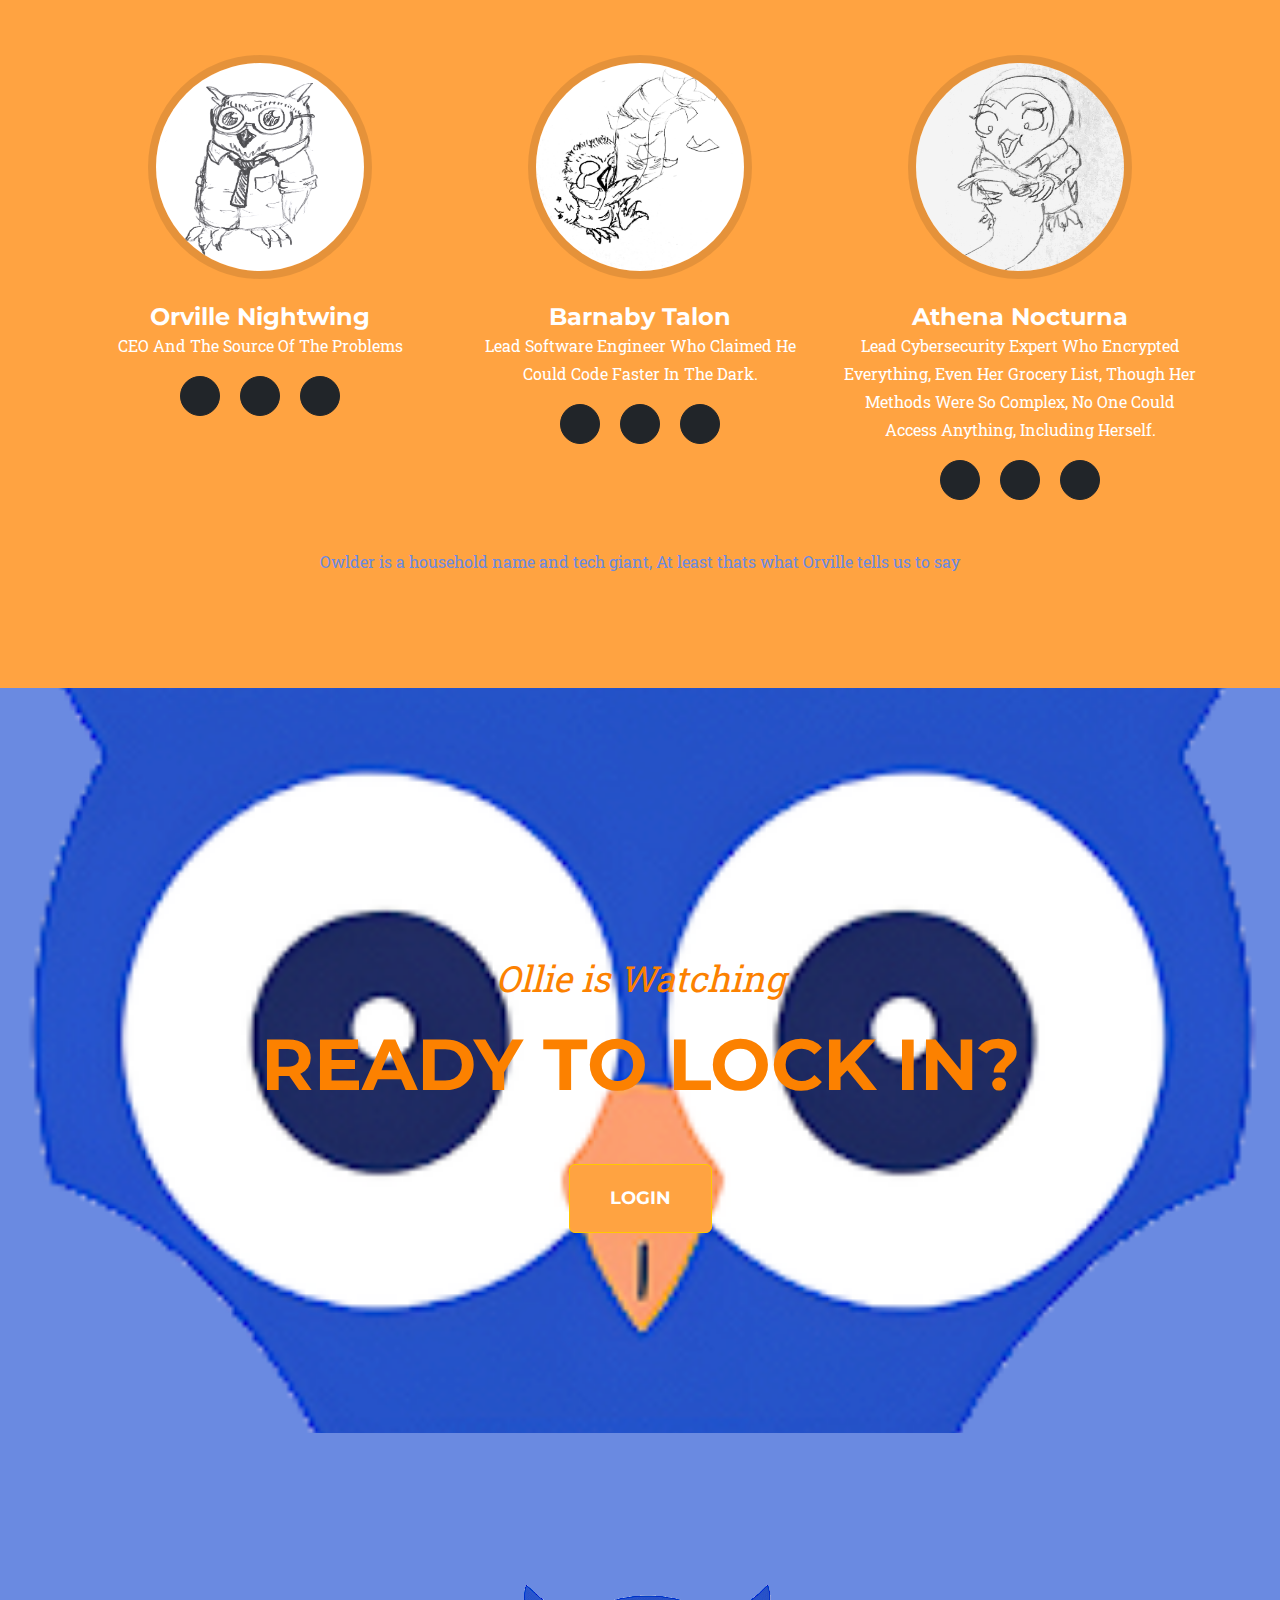
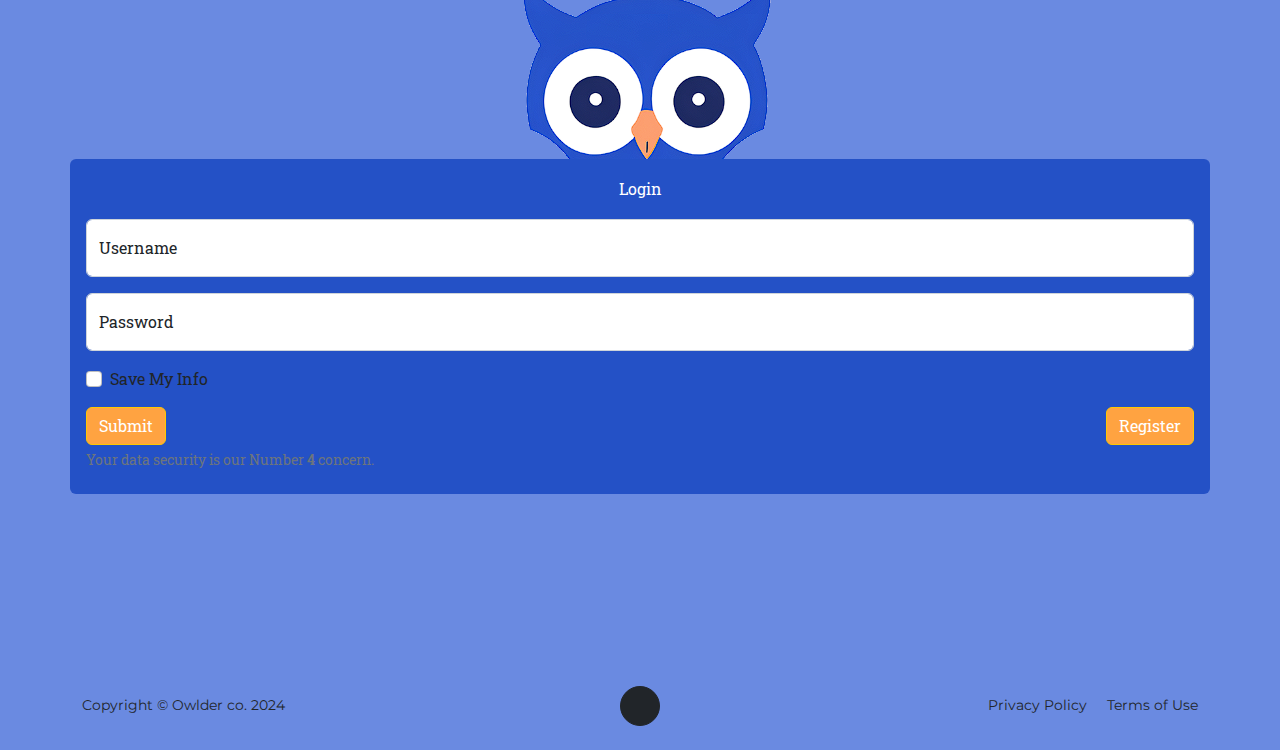
==== commit fcb11688: "checkpoint" ====
--- a/index.html
+++ b/index.html
@@ -68,7 +68,7 @@
         <div class="container">
             <div class="text-center">
                 <h2 class="section-heading text-uppercase orangeFontColor">Why Join Owlder</h2>
-                <h3 class="section-subheading lightOrangeFontColor">Why not? We have...</h3>
+                <h3 class="section-subheading text-white">Why not? We have...</h3>
             </div>
             <div class="row text-center">
                 <div class="col-md-4">
@@ -112,7 +112,7 @@
             </div>
             <ul class="timeline">
                 <li>
-                    <div class="timeline-image"><img class="rounded-circle img-fluid" src="/img/about/1.jpg"
+                    <div class="timeline-image"><img class="rounded-circle img-fluid" src="/images/owl_stock_images/image3.jpeg"
                             alt="..." /></div>
                     <div class="timeline-panel">
                         <div class="timeline-heading">
@@ -130,7 +130,7 @@
                     </div>
                 </li>
                 <li class="timeline-inverted">
-                    <div class="timeline-image"><img class="rounded-circle img-fluid" src="/img/about/2.jpg"
+                    <div class="timeline-image"><img class="rounded-circle img-fluid" src="/images/owl_stock_images/image6.jpeg"
                             alt="..." /></div>
                     <div class="timeline-panel">
                         <div class="timeline-heading">
@@ -156,7 +156,7 @@
                     </div>
                 </li>
                 <li>
-                    <div class="timeline-image"><img class="rounded-circle img-fluid" src="/img/about/3.jpg"
+                    <div class="timeline-image"><img class="rounded-circle img-fluid" src="/images/owl_stock_images/image8.jpeg"
                             alt="..." /></div>
                     <div class="timeline-panel">
                         <div class="timeline-heading">
@@ -177,7 +177,7 @@
                     </div>
                 </li>
                 <li class="timeline-inverted">
-                    <div class="timeline-image"><img class="rounded-circle img-fluid" src="/img/about/4.jpg"
+                    <div class="timeline-image"><img class="rounded-circle img-fluid" src="/images/owl_stock_images/image4.jpeg"
                             alt="..." /></div>
                     <div class="timeline-panel">
                         <div class="timeline-heading">
@@ -215,14 +215,14 @@
         <div class="container text-white">
             <div class="text-center">
                 <h2 class="section-heading text-uppercase">Our "Amazing" Team</h2>
-                <h3 class="section-subheading whitesmokeText">Amazing in Quotations.</h3>
+                <h3 class="section-subheading ">Art by Avis Murry - <a target="_blank" href="https://cara.app/avboyyy">https://cara.app/avboyyy</a></h3>
             </div>
             <div class="row">
                 <div class="col-lg-4">
                     <div class="team-member">
-                        <img class="mx-auto rounded-circle" src="assets/img/team/1.jpg" alt="..." />
+                        <img class="mx-auto rounded-circle" src="images/The Team/Orville_Nightwing.png" alt="..." />
                         <h4>Orville Nightwing</h4>
-                        <p class="whitesmokeText">CEO And The Source Of The Problems</p>
+                        <p class="">CEO And The Source Of The Problems</p>
                         <a class="btn btn-dark btn-social mx-2" href="#!" aria-label="Parveen Anand Twitter Profile"><i
                                 class="fab fa-twitter"></i></a>
                         <a class="btn btn-dark btn-social mx-2" href="#!" aria-label="Parveen Anand Facebook Profile"><i
@@ -233,9 +233,9 @@
                 </div>
                 <div class="col-lg-4">
                     <div class="team-member">
-                        <img class="mx-auto rounded-circle" src="assets/img/team/2.jpg" alt="..." />
+                        <img class="mx-auto rounded-circle" src="images/The Team/Barnaby_Talon.png" alt="..." />
                         <h4>Barnaby Talon</h4>
-                        <p class="whitesmokeText">Lead Software Engineer Who Claimed He Could Code Faster In The Dark.
+                        <p class="">Lead Software Engineer Who Claimed He Could Code Faster In The Dark.
                         </p>
                         <a class="btn btn-dark btn-social mx-2" href="#!" aria-label="Diana Petersen Twitter Profile"><i
                                 class="fab fa-twitter"></i></a>
@@ -247,9 +247,9 @@
                 </div>
                 <div class="col-lg-4">
                     <div class="team-member">
-                        <img class="mx-auto rounded-circle" src="assets/img/team/3.jpg" alt="..." />
+                        <img class="mx-auto rounded-circle" src="images//The Team/Athena_Nocturna.png" alt="..." />
                         <h4>Athena Nocturna</h4>
-                        <p class="whitesmokeText">Lead Cybersecurity Expert Who Encrypted Everything, Even Her Grocery
+                        <p class="">Lead Cybersecurity Expert Who Encrypted Everything, Even Her Grocery
                             List,
                             Though Her Methods Were So Complex, No One Could Access Anything, Including Herself.</p>
                         <a class="btn btn-dark btn-social mx-2" href="#!" aria-label="Larry Parker Twitter Profile"><i
@@ -263,8 +263,8 @@
             </div>
             <div class="row">
                 <div class="col-lg-8 mx-auto text-center">
-                    <p class="large whitesmokeText">Owlder is a household name and tech giant,
-                        At least thats what Oliver tells us to say </p>
+                    <p class="large lightBlueFontColor">Owlder is a household name and tech giant,
+                        At least thats what Orville tells us to say </p>
                 </div>
             </div>
         </div>
